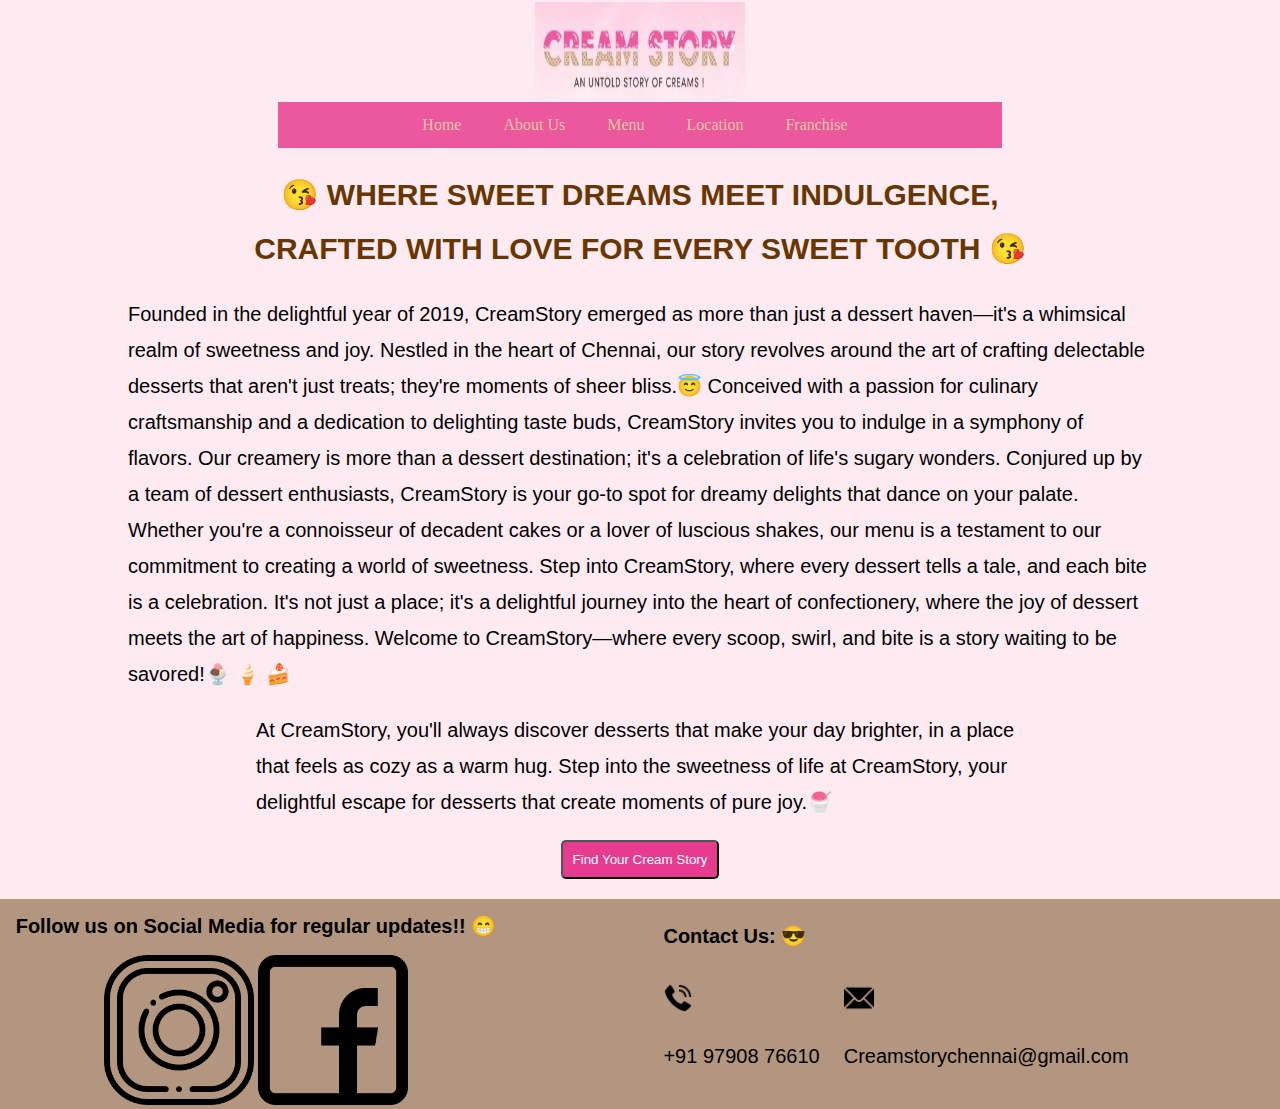
==== about-us.html @ 7333a1e2 "Update 02" ====
<html>
<head>
    <title>CreamStory About Us</title>
    <link rel="stylesheet" href="style.css">
</head>
<body>
    <div id="logo">
        <img src="my-logo.jpeg" alt="CreamStory Logo" width="210" height="100">
    </div>
    <ul style="padding: 0 10%;">
        <li><a href="index.html">Home</a></li>
        <li><a href="about-us.html">About Us</a></li>
        <li><a href="menu.html">Menu</a></li>
        <li><a href="location.html">Location</a></li>
        <li><a href="franchise.html">Franchise</a></li>
    </ul>

    <h1 style="color: #683600;" > &#128536 WHERE SWEET DREAMS MEET INDULGENCE,<br>
        CRAFTED WITH LOVE FOR EVERY SWEET TOOTH &#128536</h1>

    <p style="text-align: left; padding: 0 10%;">Founded in the delightful year of 2019, CreamStory emerged as more than just a dessert haven—it's a whimsical realm of sweetness and joy. Nestled in the heart of Chennai, our story revolves around the art of crafting delectable desserts that aren't just treats; they're moments of sheer bliss.&#128519 Conceived with a passion for culinary craftsmanship and a dedication to delighting taste buds, CreamStory invites you to indulge in a symphony of flavors.
        Our creamery is more than a dessert destination; it's a celebration of life's sugary wonders. Conjured up by a team of dessert enthusiasts, CreamStory is your go-to spot for dreamy delights that dance on your palate. Whether you're a connoisseur of decadent cakes or a lover of luscious shakes, our menu is a testament to our commitment to creating a world of sweetness.
        Step into CreamStory, where every dessert tells a tale, and each bite is a celebration. It's not just a place; it's a delightful journey into the heart of confectionery, where the joy of dessert meets the art of happiness. Welcome to CreamStory—where every scoop, swirl, and bite is a story waiting to be savored!&#127848 &#127846 &#127856    </p>
    
    <div style="margin-bottom: 20px;">
    <p style="text-align: left; padding: 0 20%;">At CreamStory, you'll always discover desserts that make your day brighter, in a place that feels as cozy as a warm hug. Step into the sweetness of life at CreamStory, your delightful escape for desserts that create moments of pure joy.&#127847 </p>
    <button id="button"><a href="location.html">Find Your Cream Story</a></button>
    </div>


    <div id="footer">
        <div id="social-media">
            <h3>Follow us on Social Media for regular updates!! &#128513</h3> 
            <a href="https://www.instagram.com/creamstory_official?hl=en"><img src="instagram.png" alt="Instagram" width="150px" height="150px"></a>
            <a href="https://www.facebook.com/creamstory"><img src="facebook.png" alt="Facebook" width="150px" height="150px" ></a>
        </div>
        
        <div id="contact">
            <div class="contact-info">
                <h3>Contact Us: &#128526</h3>
                <br>
                <img src="telephone-call.png" alt="Telephone No." width="30px" height="30px">
                <p>+91 97908 76610</p>
            </div>

            <div class="contact-info">
                <img src="mail.png" alt="Email Id:" width="30px" height="30px">
                <p>Creamstorychennai@gmail.com</p>
            </div>
        </div>
    </div>
</body>
---- style.css ----
body {
    text-align: center;
    background-color: #feebf1;
    margin: 0;
}

h1 { font-family: Candara, Calibri, Segoe, "Segoe UI", Optima, Arial, sans-serif; font-size: 30px; font-style: normal; font-variant: normal; font-weight: 700; line-height: 1.8; } 
h3 { font-family: Candara, Calibri, Segoe, "Segoe UI", Optima, Arial, sans-serif; font-size: 20px; font-style: normal; font-variant: normal; font-weight: 700; line-height: 15.4px; }
p { font-family: Candara, Calibri, Segoe, "Segoe UI", Optima, Arial, sans-serif; font-size: 20px; font-style: normal; font-variant: normal; font-weight: 400; line-height: 1.8; } 
 
/* nav bar*/

ul {
    list-style-type: none;
    margin: 0;
    padding: 0;
    overflow: hidden;
    background-color: #eb589e;
    display: inline-block;
    
}

li {
    float: left;
}

li a {
    display: block;
    color: #e3c6a4;
    font-family: fantasy;
    text-align: center;
    padding: 14px 16px;
    text-decoration: none;
    margin-right: 10px;
}

li a:hover {
    background-color: #e63b8e;
}


/*for the top of index*/

#container {
    display: flex;
    width: 100%;
}

#left-half {
    background-color: #8B4513;
    width: 50%;
    padding: 50px;
    box-sizing: border-box;
    color: white;
    text-align: center; 
}

#left-half h1 {
    font-family: 'Franklin Gothic Medium', 'Arial Narrow', Arial, sans-serif;
    text-align: left; 
}

#left-half p {
    font-size: large;
    text-align: left; 
}

#right-half {
    width: 50%; 
}


#logo {
    margin-top: 2px;
}

/* for button */

#button {
    padding: 10px;
    background-color: #e63b8e;
    color: white;
    border-radius: 5px;
    cursor: pointer;
}

#button a {
    text-decoration: none;
    color: inherit; 
}


/* for footer */

#footer {
    display: flex;
    width: 100%;
    background-color: #b29680;
}

#social-media {
    text-align: center;
}

#social-images {
    background-color: #feebf1;
    width: 100%;
    padding: 50px;
    box-sizing: border-box;
    color: #8c4801;
    text-align: left;
    position: relative;
}

#line {
    position: absolute;
    top: 0;
    left: 75%;
    height: 100%;
    width: 3px;
    background-color: #8c4801;
    border: 2px solid #8c4801;
 
}

#social-images {
    display: grid;
    grid-template-columns: repeat(4, 1fr);
    gap: 0.7cm;
}

#social-images img {
    width: 275;
    height: 245;
}

#footer {
    display: flex;
}

#social-media {
    width: 40%;
}

#contact {
    width: 60%;
    text-align: center;
}

.contact-info {
    display: inline-block;
    margin: 10px; 
    text-align: left;
}

.contact-info img {
    margin-bottom: 5px; 
}


@media only screen and (max-width: 600px) {
    #container {
        flex-direction: column;
    }

    #left-half, #right-half {
        width: 100%;
    }

    #right-half {
        order: -1;
    }
}
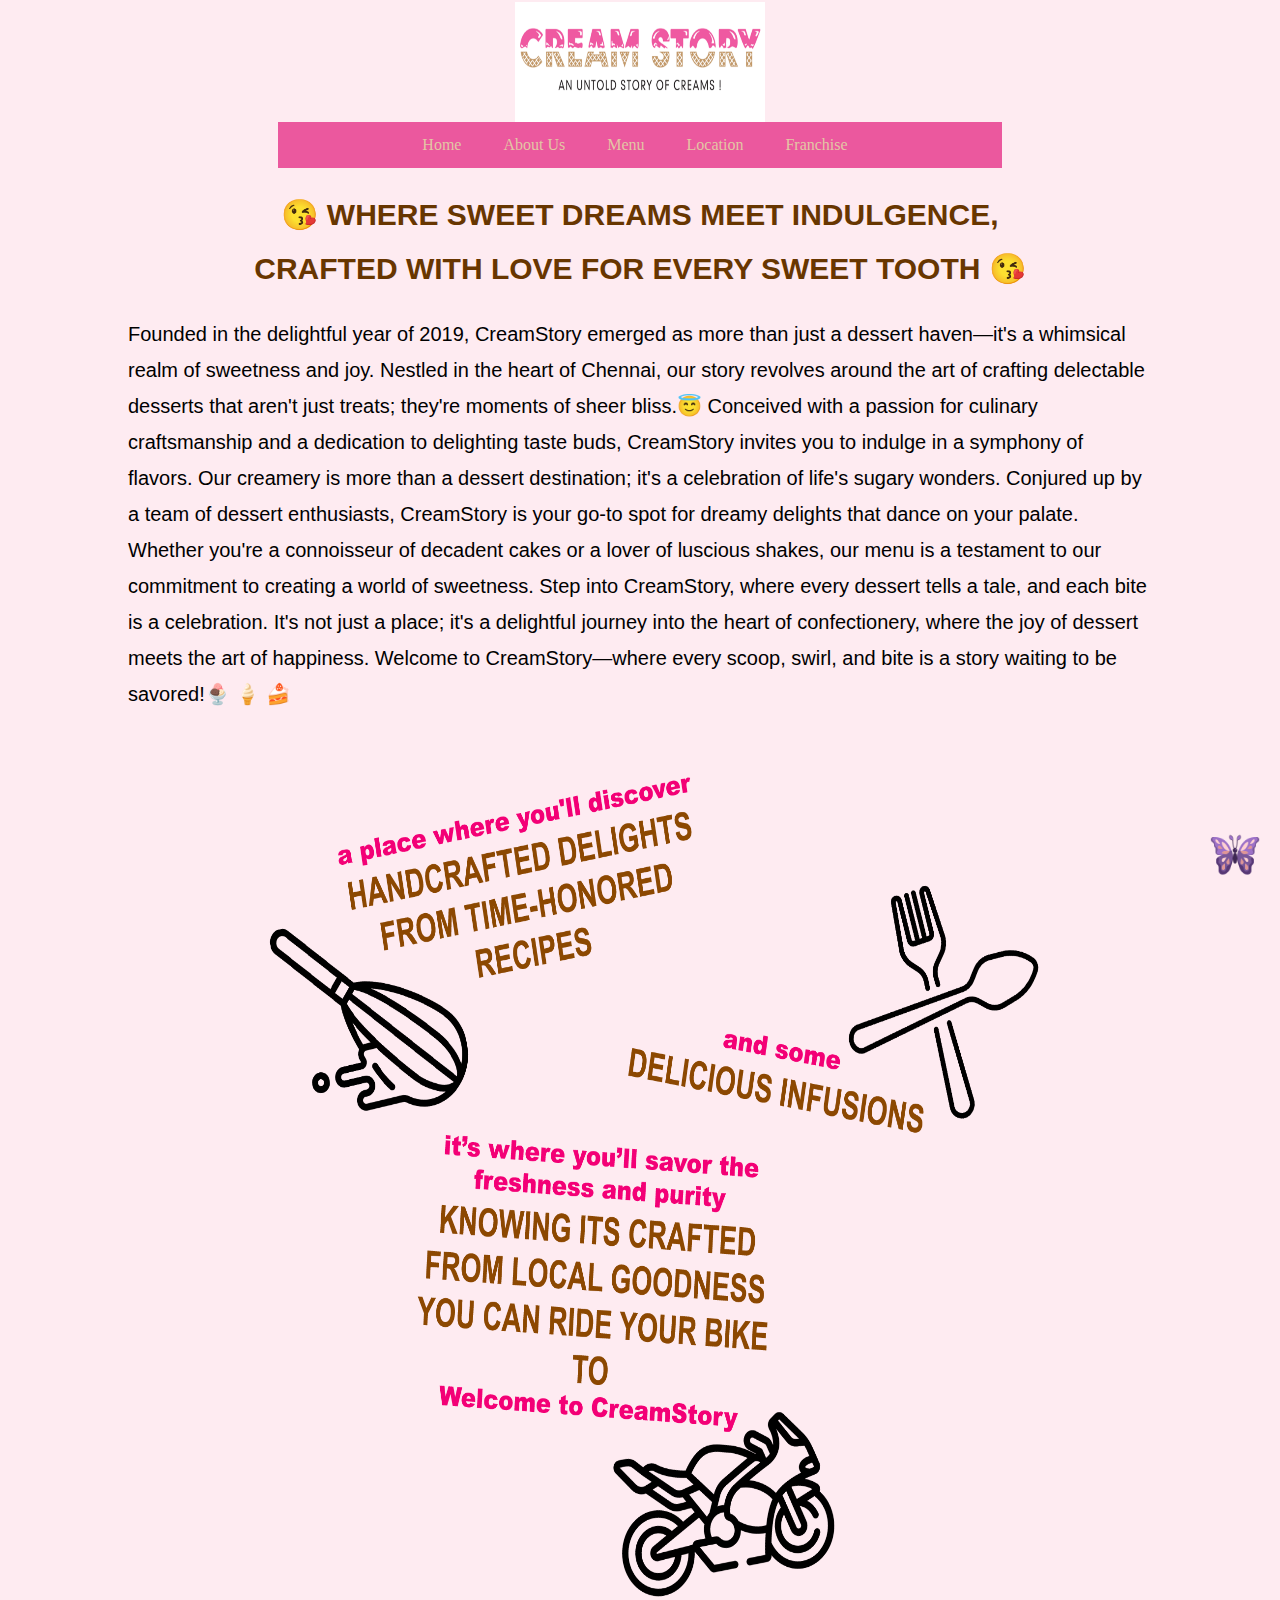
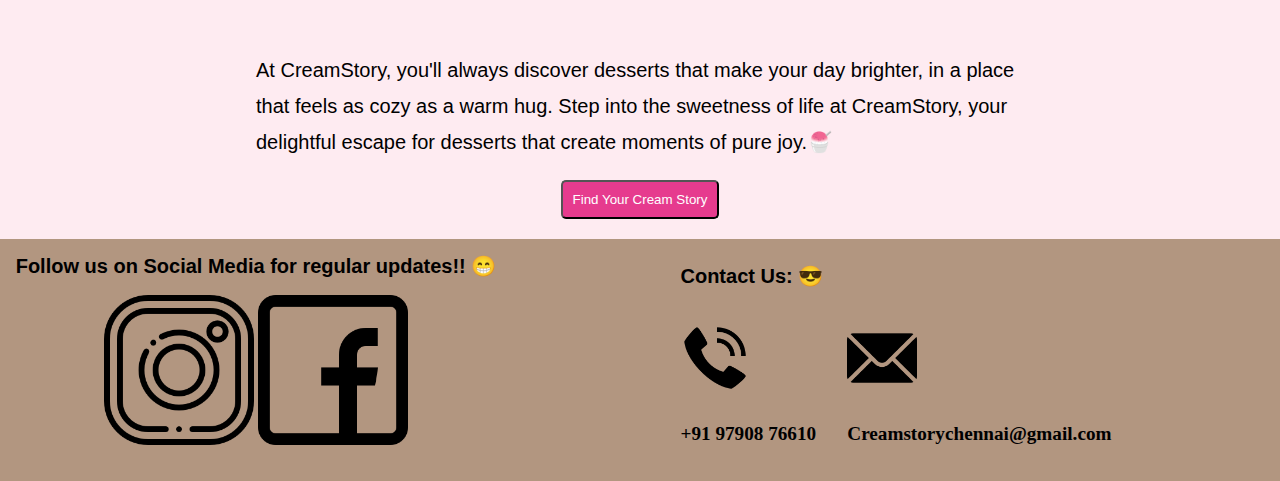
==== commit 3a41eca3: "Final 01" ====
--- a/about-us.html
+++ b/about-us.html
@@ -2,10 +2,13 @@
 <head>
     <title>CreamStory About Us</title>
     <link rel="stylesheet" href="style.css">
+    <link rel="icon" href="Logo3.png" type="image/png">
+    <script src="script.js"></script>
 </head>
 <body>
+    <!--Header-->
     <div id="logo">
-        <img src="my-logo.jpeg" alt="CreamStory Logo" width="210" height="100">
+        <a href="index.html"><img src="Logo3.png" alt="CreamStory Logo" width="250" height="120"></a>
     </div>
     <ul style="padding: 0 10%;">
         <li><a href="index.html">Home</a></li>
@@ -15,6 +18,11 @@
         <li><a href="franchise.html">Franchise</a></li>
     </ul>
 
+    <!--To top button-->
+    <div id="butterfly-to-top" onclick="scrollToTop()">
+        <img id="butterfly" src="butterfly.png" alt="Butterfly">
+    </div>
+
     <h1 style="color: #683600;" > &#128536 WHERE SWEET DREAMS MEET INDULGENCE,<br>
         CRAFTED WITH LOVE FOR EVERY SWEET TOOTH &#128536</h1>
 
@@ -22,31 +30,34 @@
         Our creamery is more than a dessert destination; it's a celebration of life's sugary wonders. Conjured up by a team of dessert enthusiasts, CreamStory is your go-to spot for dreamy delights that dance on your palate. Whether you're a connoisseur of decadent cakes or a lover of luscious shakes, our menu is a testament to our commitment to creating a world of sweetness.
         Step into CreamStory, where every dessert tells a tale, and each bite is a celebration. It's not just a place; it's a delightful journey into the heart of confectionery, where the joy of dessert meets the art of happiness. Welcome to CreamStory—where every scoop, swirl, and bite is a story waiting to be savored!&#127848 &#127846 &#127856    </p>
     
+    <img src="about-us-image.png" alt="image" class="about-us-image" height="900" width="900">
+    
     <div style="margin-bottom: 20px;">
     <p style="text-align: left; padding: 0 20%;">At CreamStory, you'll always discover desserts that make your day brighter, in a place that feels as cozy as a warm hug. Step into the sweetness of life at CreamStory, your delightful escape for desserts that create moments of pure joy.&#127847 </p>
     <button id="button"><a href="location.html">Find Your Cream Story</a></button>
     </div>
 
-
+    <!--Footer-->
     <div id="footer">
         <div id="social-media">
             <h3>Follow us on Social Media for regular updates!! &#128513</h3> 
-            <a href="https://www.instagram.com/creamstory_official?hl=en"><img src="instagram.png" alt="Instagram" width="150px" height="150px"></a>
-            <a href="https://www.facebook.com/creamstory"><img src="facebook.png" alt="Facebook" width="150px" height="150px" ></a>
+            <a href="https://www.instagram.com/creamstory_official?hl=en" target="_blank"><img src="instagram.png" alt="Instagram" width="150px" height="150px"></a>
+            <a href="https://www.facebook.com/creamstory" target="_blank"><img src="facebook.png" alt="Facebook" width="150px" height="150px" ></a>
         </div>
         
         <div id="contact">
             <div class="contact-info">
                 <h3>Contact Us: &#128526</h3>
                 <br>
-                <img src="telephone-call.png" alt="Telephone No." width="30px" height="30px">
-                <p>+91 97908 76610</p>
+                <img src="telephone-call.png" alt="Telephone No." width="70px" height="70px">
+                <h4>+91 97908 76610</h4>
             </div>
 
             <div class="contact-info">
-                <img src="mail.png" alt="Email Id:" width="30px" height="30px">
-                <p>Creamstorychennai@gmail.com</p>
+                <img src="mail.png" alt="Email Id:" width="70px" height="70px">
+                <h4>Creamstorychennai@gmail.com</h4>
             </div>
         </div>
     </div>
-</body>+</body>
+</html>--- a/style.css
+++ b/style.css
@@ -3,11 +3,32 @@
     background-color: #feebf1;
     margin: 0;
 }
-
-h1 { font-family: Candara, Calibri, Segoe, "Segoe UI", Optima, Arial, sans-serif; font-size: 30px; font-style: normal; font-variant: normal; font-weight: 700; line-height: 1.8; } 
+body a {
+    color: inherit;
+    text-decoration: none;
+}
+/* to top button*/
+#butterfly-to-top {
+    position: fixed;
+    bottom: 20px;
+    right: 20px;
+    cursor: pointer;
+    z-index: 1000;
+    transition: transform 0.3s ease-in-out;
+}
+
+#butterfly {
+    width: 50px;
+    height: auto;
+    transition: transform 0.3s ease-in-out;
+}
+
+
+h1 { font-family: Candara, Calibri, Segoe, "Segoe UI", Optima, Arial, sans-serif; font-size: 30px; font-style: normal; font-variant: normal; font-weight: 700; line-height: 1.8; color: #6b3700; } 
 h3 { font-family: Candara, Calibri, Segoe, "Segoe UI", Optima, Arial, sans-serif; font-size: 20px; font-style: normal; font-variant: normal; font-weight: 700; line-height: 15.4px; }
 p { font-family: Candara, Calibri, Segoe, "Segoe UI", Optima, Arial, sans-serif; font-size: 20px; font-style: normal; font-variant: normal; font-weight: 400; line-height: 1.8; } 
- 
+h4{ font-size: larger;}
+
 /* nav bar*/
 
 ul {
@@ -17,6 +38,9 @@
     overflow: hidden;
     background-color: #eb589e;
     display: inline-block;
+    position: sticky;
+    top: 0;
+    z-index: 100;
     
 }
 
@@ -53,6 +77,7 @@
     box-sizing: border-box;
     color: white;
     text-align: center; 
+    
 }
 
 #left-half h1 {
@@ -90,27 +115,9 @@
 }
 
 
-/* for footer */
-
-#footer {
-    display: flex;
-    width: 100%;
-    background-color: #b29680;
-}
-
-#social-media {
-    text-align: center;
-}
-
-#social-images {
-    background-color: #feebf1;
-    width: 100%;
-    padding: 50px;
-    box-sizing: border-box;
-    color: #8c4801;
-    text-align: left;
-    position: relative;
-}
+
+
+/* for the bottom of home */
 
 #line {
     position: absolute;
@@ -127,6 +134,13 @@
     display: grid;
     grid-template-columns: repeat(4, 1fr);
     gap: 0.7cm;
+    background-color: #feebf1;
+    width: 100%;
+    padding: 50px;
+    box-sizing: border-box;
+    color: #8c4801;
+    text-align: left;
+    position: relative;
 }
 
 #social-images img {
@@ -134,13 +148,24 @@
     height: 245;
 }
 
+#social-images img:hover {
+    opacity: 0.8;
+}
+
+
+/* for footer */
+
 #footer {
     display: flex;
+    width: 100%;
+    background-color: #b29680;
 }
 
 #social-media {
+    text-align: center;
     width: 40%;
 }
+
 
 #contact {
     width: 60%;
@@ -157,7 +182,74 @@
     margin-bottom: 5px; 
 }
 
-
+/* menu */
+
+#menu-box {
+    width: 80%;
+    padding: 1%;
+    border: 2px solid #000;
+    display: flex;
+    align-items: center;
+    margin: 0 auto;
+}
+
+.menu-rectangle {
+    flex: 3;
+    border: 2px solid #000;
+    background-color: transparent;
+    padding: 2px;
+    box-sizing: border-box;
+}
+
+/*flex menu*/
+
+.flex-menu {
+    display: grid;
+    grid-template-columns: repeat(3, 1fr);
+    gap: 20px;
+    justify-content: center;
+    align-items: center; 
+    margin-top: 2%;
+}
+
+.flex-menu img {
+    width: 400px;
+    height: 400px;
+}
+
+.flex-menu img:hover {
+    opacity: 0.8;
+}
+
+/*for location*/
+
+/*for location*/
+#location00 {
+    display: flex;
+    flex-direction: column; /* Stack children vertically */
+    align-items: center; /* Center children horizontally */
+    text-align: center;
+}
+
+#location1 img {
+    max-width: 100%; /* Ensure the image doesn't exceed the container width */
+    margin-bottom: 10px; /* Add some margin at the bottom of the image */
+}
+
+.location-info {
+    display: flex;
+    justify-content: space-between;
+    width: 100%;
+}
+
+#locations-tag, #operating-hours, #others {
+    flex-basis: 30%; /* Each child takes up to 30% of the width */
+    padding: 10px; /* Adjust padding as needed */
+    box-sizing: border-box; /* Include padding and border in the element's total width */
+}
+
+
+/*for the container on index and franchise*/
 @media only screen and (max-width: 600px) {
     #container {
         flex-direction: column;
@@ -171,5 +263,88 @@
         order: -1;
     }
 }
-
-
+/* For Nav Bar and the line on index*/
+@media screen and (max-width: 768px) {
+    #logo {
+        text-align: center; 
+    }
+
+    ul {
+        text-align: center; 
+        padding: 0px; 
+        font-size: small;
+    }
+
+    #line {
+        display: none; 
+    }
+
+    #social-images {
+        display: grid;
+        grid-template-columns: repeat(2, 1fr);  
+        gap: 2px; 
+        padding: 0;
+    }
+}
+
+@media screen and (max-width: 480px) {
+    ul {
+        padding: 0; 
+    }
+
+    #social-images {
+        grid-template-columns: repeat(4, 1fr); 
+    }
+}
+
+/*For the footer*/
+@media screen and (max-width: 768px) {
+    #footer {
+        display: flex;
+        flex-direction: row; 
+        align-items: center; 
+    }
+
+    #social-media, #contact {
+        margin-bottom: 20px; 
+        font-size: small;
+    }
+
+    .contact-info {
+        margin-bottom: 10px; 
+    }
+}
+
+/* for about us image*/
+@media screen and (max-width: 768px) {
+    .about-us-image {
+        max-width: 100%; 
+    }
+}
+/* for menu page*/
+@media screen and (max-width: 768px) {
+    #menu-box {
+        display: flex;
+        flex-direction: column;
+        align-items: center;
+        margin-top: 5%;
+    }
+
+    .menu-rectangle {
+        margin-bottom: 20px;
+        text-align: center;
+        width: 80%;
+
+    }
+
+    .flex-menu img {
+        width: 100px; 
+        margin: 1%; 
+        height: 150px;
+        padding: 0 10%;
+    }
+
+    #reel iframe {
+        width: 100%;
+    }
+}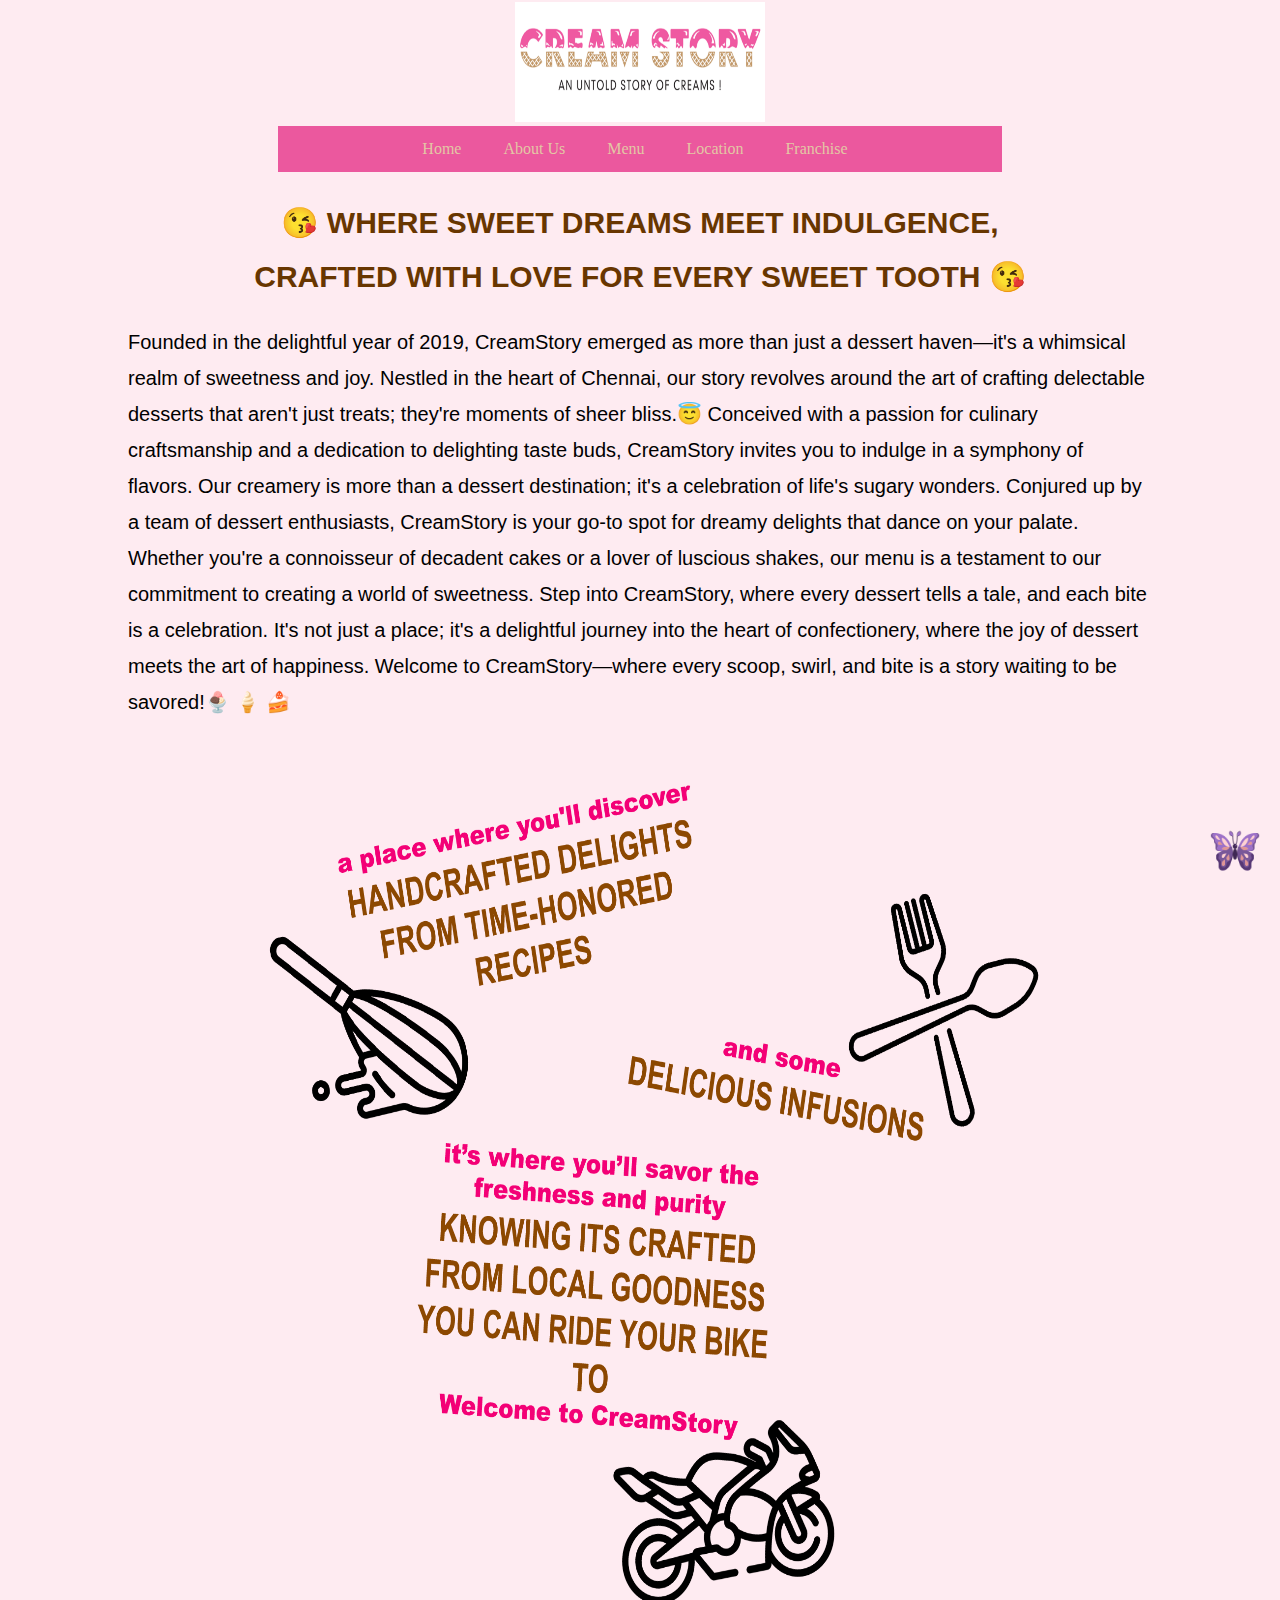
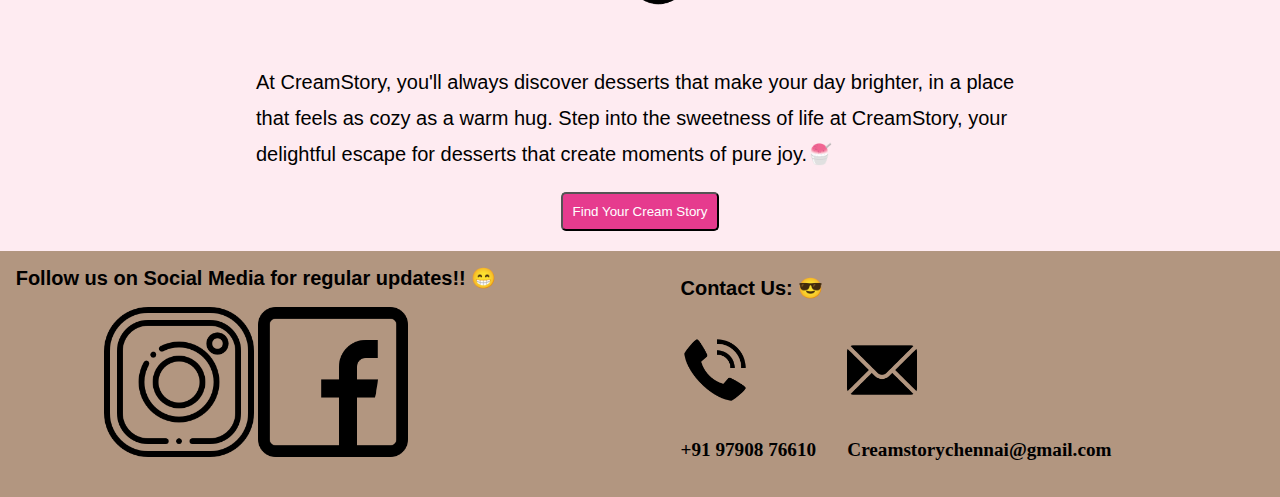
==== commit fb3a3cce: "Final 03" ====
--- a/about-us.html
+++ b/about-us.html
@@ -1,4 +1,5 @@
-<html>
+<!DOCTYPE html>
+<html lang="en">
 <head>
     <title>CreamStory About Us</title>
     <link rel="stylesheet" href="style.css">
@@ -23,38 +24,38 @@
         <img id="butterfly" src="butterfly.png" alt="Butterfly">
     </div>
 
-    <h1 style="color: #683600;" > &#128536 WHERE SWEET DREAMS MEET INDULGENCE,<br>
-        CRAFTED WITH LOVE FOR EVERY SWEET TOOTH &#128536</h1>
+    <h1 style="color: #683600;" > &#128536; WHERE SWEET DREAMS MEET INDULGENCE,<br>
+        CRAFTED WITH LOVE FOR EVERY SWEET TOOTH &#128536;</h1>
 
-    <p style="text-align: left; padding: 0 10%;">Founded in the delightful year of 2019, CreamStory emerged as more than just a dessert haven—it's a whimsical realm of sweetness and joy. Nestled in the heart of Chennai, our story revolves around the art of crafting delectable desserts that aren't just treats; they're moments of sheer bliss.&#128519 Conceived with a passion for culinary craftsmanship and a dedication to delighting taste buds, CreamStory invites you to indulge in a symphony of flavors.
+    <p style="text-align: left; padding: 0 10%;">Founded in the delightful year of 2019, CreamStory emerged as more than just a dessert haven—it's a whimsical realm of sweetness and joy. Nestled in the heart of Chennai, our story revolves around the art of crafting delectable desserts that aren't just treats; they're moments of sheer bliss.&#128519; Conceived with a passion for culinary craftsmanship and a dedication to delighting taste buds, CreamStory invites you to indulge in a symphony of flavors.
         Our creamery is more than a dessert destination; it's a celebration of life's sugary wonders. Conjured up by a team of dessert enthusiasts, CreamStory is your go-to spot for dreamy delights that dance on your palate. Whether you're a connoisseur of decadent cakes or a lover of luscious shakes, our menu is a testament to our commitment to creating a world of sweetness.
-        Step into CreamStory, where every dessert tells a tale, and each bite is a celebration. It's not just a place; it's a delightful journey into the heart of confectionery, where the joy of dessert meets the art of happiness. Welcome to CreamStory—where every scoop, swirl, and bite is a story waiting to be savored!&#127848 &#127846 &#127856    </p>
+        Step into CreamStory, where every dessert tells a tale, and each bite is a celebration. It's not just a place; it's a delightful journey into the heart of confectionery, where the joy of dessert meets the art of happiness. Welcome to CreamStory—where every scoop, swirl, and bite is a story waiting to be savored!&#127848; &#127846; &#127856; </p>
     
     <img src="about-us-image.png" alt="image" class="about-us-image" height="900" width="900">
     
     <div style="margin-bottom: 20px;">
-    <p style="text-align: left; padding: 0 20%;">At CreamStory, you'll always discover desserts that make your day brighter, in a place that feels as cozy as a warm hug. Step into the sweetness of life at CreamStory, your delightful escape for desserts that create moments of pure joy.&#127847 </p>
-    <button id="button"><a href="location.html">Find Your Cream Story</a></button>
+    <p style="text-align: left; padding: 0 20%;">At CreamStory, you'll always discover desserts that make your day brighter, in a place that feels as cozy as a warm hug. Step into the sweetness of life at CreamStory, your delightful escape for desserts that create moments of pure joy.&#127847; </p>
+    <a href="location.html"><button id="button">Find Your Cream Story</button></a>
     </div>
 
     <!--Footer-->
     <div id="footer">
         <div id="social-media">
-            <h3>Follow us on Social Media for regular updates!! &#128513</h3> 
-            <a href="https://www.instagram.com/creamstory_official?hl=en" target="_blank"><img src="instagram.png" alt="Instagram" width="150px" height="150px"></a>
-            <a href="https://www.facebook.com/creamstory" target="_blank"><img src="facebook.png" alt="Facebook" width="150px" height="150px" ></a>
+            <h3>Follow us on Social Media for regular updates!! &#128513;</h3> 
+            <a href="https://www.instagram.com/creamstory_official?hl=en" target="_blank"><img src="instagram.png" alt="Instagram" width="150" height="150"></a>
+            <a href="https://www.facebook.com/creamstory" target="_blank"><img src="facebook.png" alt="Facebook" width="150" height="150" ></a>
         </div>
         
         <div id="contact">
             <div class="contact-info">
-                <h3>Contact Us: &#128526</h3>
+                <h3>Contact Us: &#128526;</h3>
                 <br>
-                <img src="telephone-call.png" alt="Telephone No." width="70px" height="70px">
+                <img src="telephone-call.png" alt="Telephone No." width="70" height="70">
                 <h4>+91 97908 76610</h4>
             </div>
 
             <div class="contact-info">
-                <img src="mail.png" alt="Email Id:" width="70px" height="70px">
+                <img src="mail.png" alt="Email Id:" width="70" height="70">
                 <h4>Creamstorychennai@gmail.com</h4>
             </div>
         </div>
--- a/style.css
+++ b/style.css
@@ -144,8 +144,8 @@
 }
 
 #social-images img {
-    width: 275;
-    height: 245;
+    width: 275px;
+    height: 245px;
 }
 
 #social-images img:hover {
@@ -338,7 +338,7 @@
     }
 
     .flex-menu img {
-        width: 100px; 
+        width: 120px; 
         margin: 1%; 
         height: 150px;
         padding: 0 10%;
